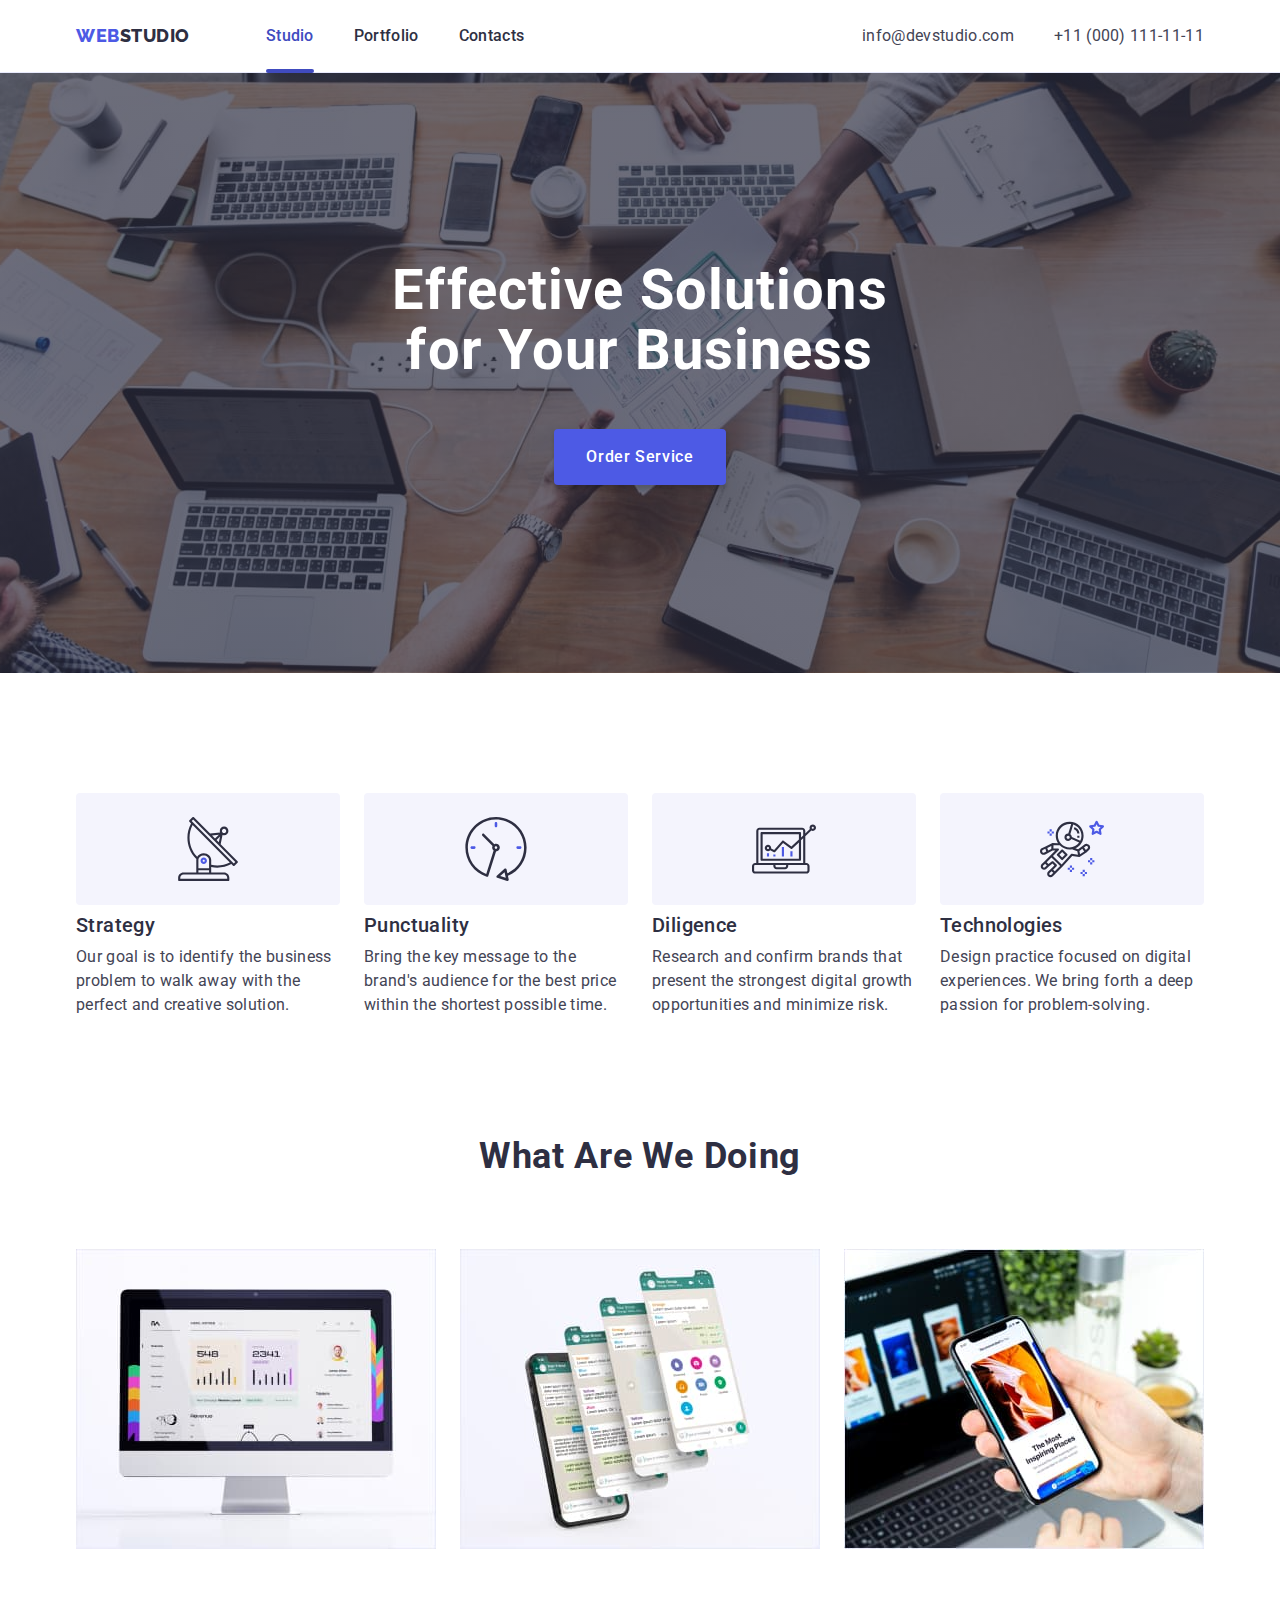
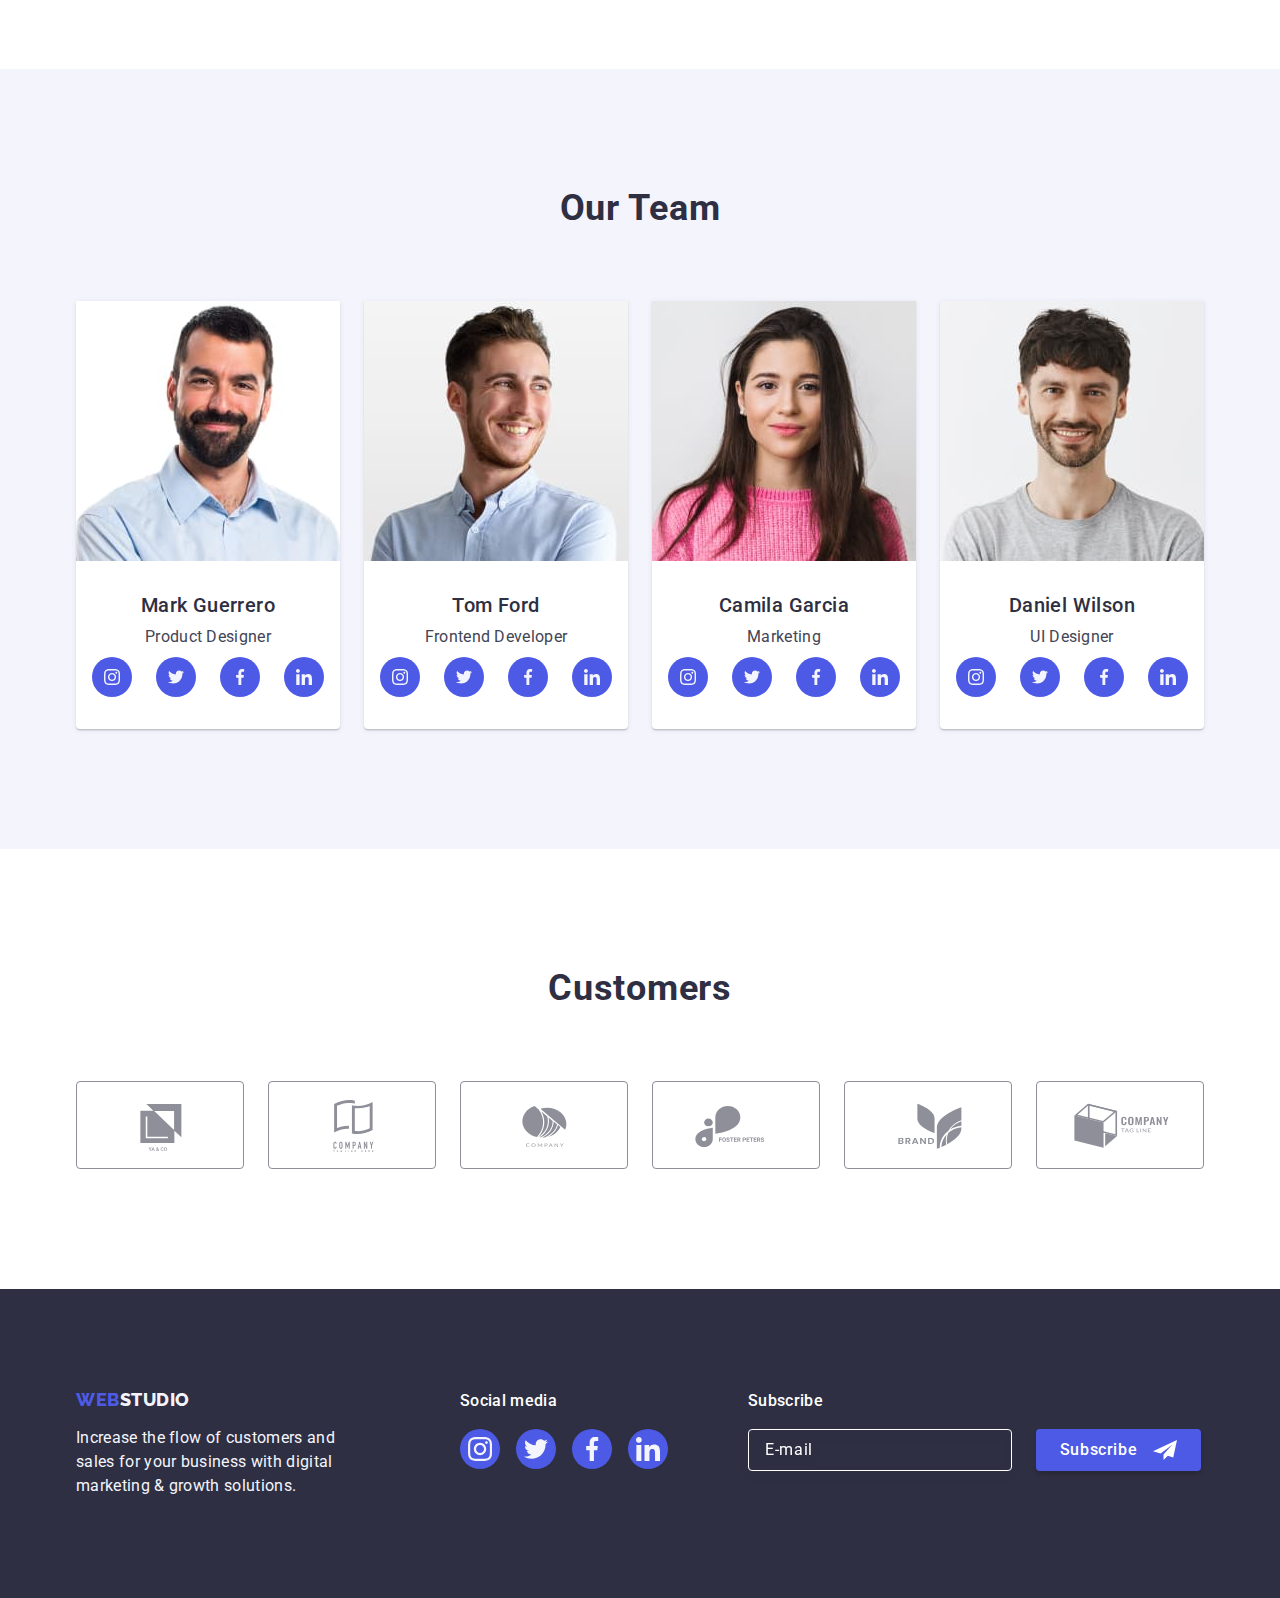
==== index.html @ 3ad91e2f "first commit" ====
<!DOCTYPE html>
<html lang="en">
  <head>
    <meta charset="UTF-8" />
    <meta http-equiv="X-UA-Compatible" content="IE=edge" />
    <meta name="viewport" content="width=device-width, initial-scale=1.0" />
    <title>WebStudio</title>
    <link rel="preconnect" href="https://fonts.googleapis.com" />
    <link rel="preconnect" href="https://fonts.gstatic.com" crossorigin />
    <link
      href="https://fonts.googleapis.com/css2?family=Raleway:wght@800&family=Roboto:wght@400;500;700;900&display=swap"
      rel="stylesheet"
    />
    <link
      rel="stylesheet"
      href="https://cdn.jsdelivr.net/npm/modern-normalize@2.0.0/modern-normalize.min.css"
    />
    <link rel="stylesheet" href="./css/styles.css" />
  </head>

  <body>
    <header class="header-section">
      <div class="header-container container">
        <nav class="header-nav">
          <a href="./index.html" class="logo link"
            >Web<span class="logo-header">Studio</span></a
          >
          <ul class="nav-list list">
            <li>
              <a href="./index.html" class="link active">Studio</a>
            </li>
            <li>
              <a href="./portfolio.html" class="link">Portfolio</a>
            </li>
            <li><a href="" class="link">Contacts</a></li>
          </ul>
        </nav>
        <!-- Company contacts -->
        <address class="contacts">
          <ul class="list">
            <li>
              <a href="mailto:info@devstudio.com" class="cont-link link"
                >info@devstudio.com</a
              >
            </li>
            <li>
              <a href="tel:+110001111111" class="cont-link link"
                >+11 (000) 111-11-11</a
              >
            </li>
          </ul>
        </address>
      </div>
    </header>

    <main>
      <section class="hero section">
        <div class="hero-container container">
          <h1 class="hero-title">Effective Solutions for Your Business</h1>
          <button class="btn" type="button" data-modal-open>
            Order Service
          </button>
        </div>
      </section>

      <!-- Features of the company -->
      <section class="features-section section">
        <div class="container">
          <h2 class="visually-hidden">Our advantages</h2>
          <ul class="features-list list">
            <li class="features-item">
              <div class="icon-container">
                <svg width="64" height="64">
                  <use href="./images/icons.svg#feature1"></use>
                </svg>
              </div>
              <h3 class="list-title">Strategy</h3>
              <p class="list-text">
                Our goal is to identify the business problem to walk away with
                the perfect and creative solution.
              </p>
            </li>
            <li class="features-item">
              <div class="icon-container">
                <svg width="64" height="64">
                  <use href="./images/icons.svg#feature2"></use>
                </svg>
              </div>
              <h3 class="list-title">Punctuality</h3>
              <p class="list-text">
                Bring the key message to the brand's audience for the best price
                within the shortest possible time.
              </p>
            </li>
            <li class="features-item">
              <div class="icon-container">
                <svg width="64" height="64">
                  <use href="./images/icons.svg#feature3"></use>
                </svg>
              </div>
              <h3 class="list-title">Diligence</h3>
              <p class="list-text">
                Research and confirm brands that present the strongest digital
                growth opportunities and minimize risk.
              </p>
            </li>
            <li class="features-item">
              <div class="icon-container">
                <svg width="64" height="64">
                  <use href="./images/icons.svg#feature4"></use>
                </svg>
              </div>
              <h3 class="list-title">Technologies</h3>
              <p class="list-text">
                Design practice focused on digital experiences. We bring forth a
                deep passion for problem-solving.
              </p>
            </li>
          </ul>
        </div>
      </section>
      <!-- Сompany work -->
      <section class="working section">
        <div class="container">
          <h2 class="section-title">What are we doing</h2>
          <ul class="working-list list">
            <li class="working-item">
              <img src="./images/box1.jpg" alt="Site development" width="360" />
            </li>
            <li class="working-item">
              <img src="./images/box2.jpg" alt="Adaptive" width="360" />
            </li>
            <li class="working-item">
              <img src="./images/box3.jpg" alt="Testing" width="360" />
            </li>
          </ul>
        </div>
      </section>
      <!-- Team company -->
      <section class="team section">
        <div class="container">
          <h2 class="section-title">Our Team</h2>
          <ul class="team-list list">
            <li class="card">
              <img src="./images/member1.jpg" alt="Mark Guerrero" width="264" />
              <div class="team-card-content">
                <h3 class="list-title">Mark Guerrero</h3>
                <p class="list-text">Product Designer</p>
                <ul class="team-icons">
                  <li class="team-icon">
                    <a href="" class="traling-link">
                      <svg class="traling" width="16" height="16">
                        <use href="./images/icons.svg#traling1"></use>
                      </svg>
                    </a>
                  </li>
                  <li class="team-icon">
                    <a href="" class="traling-link">
                      <svg class="traling" width="16" height="16">
                        <use href="./images/icons.svg#traling2"></use>
                      </svg>
                    </a>
                  </li>
                  <li class="team-icon">
                    <a href="" class="traling-link">
                      <svg class="traling" width="16" height="16">
                        <use href="./images/icons.svg#traling3"></use>
                      </svg>
                    </a>
                  </li>
                  <li class="team-icon">
                    <a href="" class="traling-link">
                      <svg class="traling" width="16" height="16">
                        <use href="./images/icons.svg#traling4"></use>
                      </svg>
                    </a>
                  </li>
                </ul>
              </div>
            </li>
            <li class="card">
              <img src="./images/member2.jpg" alt="Tom Ford" width="264" />
              <div class="team-card-content">
                <h3 class="list-title">Tom Ford</h3>
                <p class="list-text">Frontend Developer</p>
                <ul class="team-icons">
                  <li class="team-icon">
                    <a href="" class="traling-link">
                      <svg class="traling" width="16" height="16">
                        <use href="./images/icons.svg#traling1"></use>
                      </svg>
                    </a>
                  </li>
                  <li class="team-icon">
                    <a href="" class="traling-link">
                      <svg class="traling" width="16" height="16">
                        <use href="./images/icons.svg#traling2"></use>
                      </svg>
                    </a>
                  </li>
                  <li class="team-icon">
                    <a href="" class="traling-link">
                      <svg class="traling" width="16" height="16">
                        <use href="./images/icons.svg#traling3"></use>
                      </svg>
                    </a>
                  </li>
                  <li class="team-icon">
                    <a href="" class="traling-link">
                      <svg class="traling" width="16" height="16">
                        <use href="./images/icons.svg#traling4"></use>
                      </svg>
                    </a>
                  </li>
                </ul>
              </div>
            </li>
            <li class="card">
              <img src="./images/member3.jpg" alt="Camila Garcia" width="264" />
              <div class="team-card-content">
                <h3 class="list-title">Camila Garcia</h3>
                <p class="list-text">Marketing</p>
                <ul class="team-icons">
                  <li class="team-icon">
                    <a href="" class="traling-link">
                      <svg class="traling" width="16" height="16">
                        <use href="./images/icons.svg#traling1"></use>
                      </svg>
                    </a>
                  </li>
                  <li class="team-icon">
                    <a href="" class="traling-link">
                      <svg class="traling" width="16" height="16">
                        <use href="./images/icons.svg#traling2"></use>
                      </svg>
                    </a>
                  </li>
                  <li class="team-icon">
                    <a href="" class="traling-link">
                      <svg class="traling" width="16" height="16">
                        <use href="./images/icons.svg#traling3"></use>
                      </svg>
                    </a>
                  </li>
                  <li class="team-icon">
                    <a href="" class="traling-link">
                      <svg class="traling" width="16" height="16">
                        <use href="./images/icons.svg#traling4"></use>
                      </svg>
                    </a>
                  </li>
                </ul>
              </div>
            </li>
            <li class="card">
              <img src="./images/member4.jpg" alt="Daniel Wilson" width="264" />
              <div class="team-card-content">
                <h3 class="list-title">Daniel Wilson</h3>
                <p class="list-text">UI Designer</p>
                <ul class="team-icons">
                  <li class="team-icon">
                    <a href="" class="traling-link">
                      <svg class="traling" width="16" height="16">
                        <use href="./images/icons.svg#traling1"></use>
                      </svg>
                    </a>
                  </li>
                  <li class="team-icon">
                    <a href="" class="traling-link">
                      <svg class="traling" width="16" height="16">
                        <use href="./images/icons.svg#traling2"></use>
                      </svg>
                    </a>
                  </li>
                  <li class="team-icon">
                    <a href="" class="traling-link">
                      <svg class="traling" width="16" height="16">
                        <use href="./images/icons.svg#traling3"></use>
                      </svg>
                    </a>
                  </li>
                  <li class="team-icon">
                    <a href="" class="traling-link">
                      <svg class="traling" width="16" height="16">
                        <use href="./images/icons.svg#traling4"></use>
                      </svg>
                    </a>
                  </li>
                </ul>
              </div>
            </li>
          </ul>
        </div>
      </section>

      <section class="section">
        <div class="container">
          <h2 class="section-title">Customers</h2>
          <ul class="customers-list">
            <li class="customers-item">
              <a href="" class="customers-link">
                <svg class="customers-icon" width="104" height="56">
                  <use href="./images/icons.svg#customers1"></use>
                </svg>
              </a>
            </li>
            <li class="customers-item">
              <a href="" class="customers-link">
                <svg class="customers-icon" width="104" height="56">
                  <use href="./images/icons.svg#customers2"></use>
                </svg>
              </a>
            </li>
            <li class="customers-item">
              <a href="" class="customers-link">
                <svg class="customers-icon" width="104" height="56">
                  <use href="./images/icons.svg#customers3"></use>
                </svg>
              </a>
            </li>
            <li class="customers-item">
              <a href="" class="customers-link">
                <svg class="customers-icon" width="104" height="56">
                  <use href="./images/icons.svg#customers4"></use>
                </svg>
              </a>
            </li>
            <li class="customers-item">
              <a href="" class="customers-link">
                <svg class="customers-icon" width="104" height="56">
                  <use href="./images/icons.svg#customers5"></use>
                </svg>
              </a>
            </li>
            <li class="customers-item">
              <a href="" class="customers-link">
                <svg class="customers-icon" width="104" height="56">
                  <use href="./images/icons.svg#customers6"></use>
                </svg>
              </a>
            </li>
          </ul>
        </div>
      </section>
    </main>

    <footer class="footer-section">
      <div class="container">
        <div class="footer-box">
          <a href="./index.html" class="logo link"
            >Web<span class="logo-footer">Studio</span></a
          >
          <p class="text-footer">
            Increase the flow of customers and sales for your business with
            digital marketing & growth solutions.
          </p>
        </div>
        <div class="social-container">
          <p class="footer-caption">Social media</p>
          <ul class="social-icons">
            <li class="social-item">
              <a href="" class="social-link">
                <svg class="social-icon" width="24" height="24">
                  <use href="./images/icons.svg#social1"></use>
                </svg>
              </a>
            </li>
            <li class="social-item">
              <a href="" class="social-link">
                <svg class="social-icon" width="24" height="24">
                  <use href="./images/icons.svg#social2"></use>
                </svg>
              </a>
            </li>
            <li class="social-item">
              <a href="" class="social-link">
                <svg class="social-icon" width="24" height="24">
                  <use href="./images/icons.svg#social3"></use>
                </svg>
              </a>
            </li>
            <li class="social-item">
              <a href="" class="social-link">
                <svg class="social-icon" width="24" height="24">
                  <use href="./images/icons.svg#social4"></use>
                </svg>
              </a>
            </li>
          </ul>
        </div>

        <div class="subscribe-container">
          <p class="footer-caption">Subscribe</p>
          <form class="subscribe-form">
            <label class="subscribe-label"
              ><input
                class="subscribe-input"
                type="email"
                name="user_email"
                placeholder="E-mail"
            /></label>
            <button type="submit" class="btn-send btn">
              Subscribe
              <svg class="send-icon" width="24" height="24">
                <use href="./images/icons.svg#icon-send"></use>
              </svg>
            </button>
          </form>
        </div>
      </div>
    </footer>

    <div class="backdrop is-hidden" data-modal>
      <div class="modal">
        <button class="close-btn" type="button" data-modal-close>
          <svg class="close-icon" width="8" height="8">
            <use href="./images/icons.svg#icon-close"></use>
          </svg>
        </button>
        <p class="modal-title">Leave your contacts and we will call you back</p>
        <form class="form">
          <fieldset>
            <label class="form-label"
              >Name
              <svg class="form-icon" width="12" height="12">
                <use href="./images/icons.svg#person"></use>
              </svg>
              <input type="text" name="user_name"
            /></label>

            <label class="form-label"
              >Phone
              <svg class="form-icon" width="13" height="13">
                <use href="./images/icons.svg#phone"></use></svg
              ><input type="tel" name="user_phone"
            /></label>

            <label class="form-label"
              >Email
              <svg class="form-icon" width="15" height="12">
                <use href="./images/icons.svg#email"></use></svg
              ><input type="email" name="user_email"
            /></label>

            <label
              >Comment
              <textarea
                name="comment"
                rows="5"
                placeholder="Text input"
              ></textarea>
            </label>
          </fieldset>

          <label class="accept">
            <input class="check-input" type="checkbox" name="accept" />
            I accept the terms and conditions of the
            <span class="check-span">Privacy Policy</span>
          </label>

          <button class="form-btn btn">Send</button>
        </form>
      </div>
    </div>
    <script src="./js/modal.js"></script>
  </body>
</html>
---- css/styles.css ----
:root {
	--dominant: #434455;
	--caption: #2e2f42;
	--white: #ffffff;
	--interactive: #4d5ae5;
	--cloud: #f4f4fd;
	--accent: #404bbf;
	--border: #e7e9fc;
	--icon: #8e8f99;
}

/* global */
body {
	font-family: Roboto, sans-serif;
	background-color: var(--white);
	color: var(--dominant);
}
h1,
h2,
h3 {
	text-align: center;
	margin: 0;
}
ul {
	list-style: none;
	padding: 0;
	margin: 0;
	gap: 24px;
}
img,
svg {
	display: block;
}
p {
	margin: 0;
}
input,
textarea,
button {
	font-weight: inherit;
	letter-spacing: 0.04em;
}
.container {
	width: 1158px;
	margin: 0 auto;
	padding: 0 15px;
}
.section {
	padding: 120px 0;
}

/* header */
.header-section {
	border-bottom: 1px solid var(--border);
	box-shadow: 0px 2px 1px rgba(46, 47, 66, 0.08), 0px 1px 1px rgba(46, 47, 66, 0.16), 0px 1px 6px rgba(46, 47, 66, 0.08);
}
.header-container {
	display: flex;
	justify-content: space-between;
	align-items: center;
}
.header-nav {
	display: flex;
	align-items: center;
}
.nav-list .link {
	display: inline-block;
	padding: 24px 0;
	transition: color 250ms cubic-bezier(0.4, 0, 0.2, 1);
}
.nav-list {
	display: flex;
	gap: 40px;
}
.link {
	text-decoration: none;
	color: var(--caption);
	font-weight: 500;
	line-height: 1.5;
	letter-spacing: 0.02em;
}
.link:hover,
.link:focus {
	color: var(--accent);
}
.logo {
	font-family: Raleway, sans-serif;
	font-weight: 800;
	font-size: 18px;
	line-height: 1.17;
	color: var(--interactive);
	text-transform: uppercase;
	letter-spacing: 0.03em;
	margin-right: 76px;
}
.logo:hover,
.logo:focus {
	color: var(--interactive);
}
.logo-header {
	color: var(--caption);
}
.contacts {
	font-style: normal;
}
.cont-link {
	font-weight: 400;
	color: var(--dominant);
	transition: color 250ms cubic-bezier(0.4, 0, 0.2, 1);
}
.contacts .list {
	display: flex;
	gap: 40px;
}
.active {
	position: relative;
	color: var(--accent);
}
.active::after {
	position: absolute;
	content: "";
	background: var(--accent);
	border-radius: 2px;
	width: 100%;
	height: 4px;
	bottom: -1px;
	left: 0;
}

/* Main */

.list-title {
	color: var(--caption);
	font-weight: 500;
	font-size: 20px;
	line-height: 1.2;
	letter-spacing: 0.02em;
	margin-bottom: 8px;
}
.list-text {
	line-height: 1.5;
	letter-spacing: 0.02em;
}
.section-title {
	color: var(--caption);
	font-weight: 700;
	letter-spacing: 0.02em;
	text-transform: capitalize;
	font-size: 36px;
	line-height: 1.11;
	margin-bottom: 72px;
}

/* section hero */

.hero {
	padding: 188px 0;
	max-width: 1440px;
	background-image: linear-gradient(rgba(46, 47, 66, 0.7), rgba(46, 47, 66, 0.7)), url(../images/hero-bg.jpg);
	background-repeat: no-repeat;
	background-position: center;
	background-size: cover;
	margin: 0 auto;
}
.hero-container {
	display: flex;
	flex-direction: column;
	gap: 48px;
	align-items: center;
}
.hero-title {
	color: var(--white);
	font-weight: 700;
	font-size: 56px;
	line-height: 1.07;
	letter-spacing: 0.02em;
	max-width: 496px;
}

.btn {
	transition: background-color 250ms cubic-bezier(0.4, 0, 0.2, 1);
	background-color: var(--interactive);
	color: var(--white);
	font-family: Roboto, sans-serif;
	font-weight: 500;
	font-size: 16px;
	line-height: 1.5;
	letter-spacing: 0.04em;
	cursor: pointer;
	padding: 16px 32px;
	box-shadow: 0px 4px 4px rgba(0, 0, 0, 0.15);
	border-radius: 4px;
	border: none;
	min-width: 169px;
}
.btn:hover,
.btn:focus {
	background-color: var(--accent);
}

/* features section */
.features-item {
	width: calc((100% - 72px) / 4);
}
.icon-container {
	display: flex;
	align-items: center;
	justify-content: center;
	background-color: var(--cloud);
	border-radius: 4px;
	width: 264px;
	height: 112px;
	margin-bottom: 8px;
}
.visually-hidden {
	position: absolute;
	width: 1px;
	height: 1px;
	margin: -1px;
	border: 0;
	padding: 0;
	white-space: nowrap;
	clip-path: inset(100%);
	clip: rect(0 0 0 0);
	overflow: hidden;
}
.features-list {
	display: flex;
}
.features-item h3 {
	text-align: left;
}
/* working */
.working.section {
	padding-top: 0;
}

.working-list {
	display: flex;
}
.working-item {
	width: calc((100% - 48px) / 3);
}

/* team section */

.team {
	background-color: var(--cloud);
}
.team-list {
	display: flex;
}
.card {
	background-color: var(--white);
	border-radius: 0px 0px 4px 4px;
	width: calc((100% - 72px) / 4);
	box-shadow: 0px 1px 6px rgba(46, 47, 66, 0.08), 0px 1px 1px rgba(46, 47, 66, 0.16), 0px 2px 1px rgba(46, 47, 66, 0.08);
}
.card .list-text {
	text-align: center;
	margin-bottom: 8px;
}
.team-card-content {
	padding: 32px 0;
}
.team-icons {
	display: flex;
	justify-content: center;
}
.team-icon {
	width: 40px;
	height: 40px;
}
.traling-link {
	width: 100%;
	height: 100%;
	background-color: var(--interactive);
	border-radius: 50%;
	display: flex;
	justify-content: center;
	align-items: center;
	transition: background-color 250ms cubic-bezier(0.4, 0, 0.2, 1);
}
.traling-link:hover,
.traling-link:focus {
	background-color: var(--accent);
}
.traling {
	fill: var(--cloud);
}

/* Customers */
.customers-list {
	display: flex;
}
.customers-item {
	width: calc((100% - 120px) / 6);
	height: 88px;
}
.customers-link {
	width: 100%;
	height: 100%;
	border: 1px solid var(--icon);
	border-radius: 4px;
	display: flex;
	align-items: center;
	justify-content: center;
	color: var(--icon);
	transition: color 250ms cubic-bezier(0.4, 0, 0.2, 1), border-color 250ms cubic-bezier(0.4, 0, 0.2, 1);
}
.customers-link:hover,
.customers-link:focus {
	border: 1px solid var(--accent);
	color: var(--accent);
}
.customers-icon {
	fill: currentColor;
}

/* footer */

.footer-section {
	background-color: var(--caption);
	padding: 100px 0;
}
.logo-footer {
	color: var(--cloud);
}
.text-footer {
	color: var(--cloud);
	line-height: 1.5;
	letter-spacing: 0.02em;
	max-width: 264px;
}
.footer-section .logo {
	display: inline-block;
	margin: 0 0 16px 0;
}
.footer-section .container {
	display: flex;
	align-items: baseline;
}
.footer-box {
	margin-right: 120px;
}
.footer-caption {
	font-weight: 500;
	line-height: 1.5;
	letter-spacing: 0.02em;
	color: var(--white);
	margin: 0 0 16px 0;
}
.social-icons {
	display: flex;
	gap: 16px;
}
.social-item {
	width: 40px;
	height: 40px;
}
.social-link {
	display: flex;
	align-items: center;
	justify-content: center;
	width: 100%;
	height: 100%;
	background-color: var(--interactive);
	border-radius: 50%;
	transition: background-color 250ms cubic-bezier(0.4, 0, 0.2, 1);
}
.social-link:hover,
.social-link:focus {
	background-color: #31d0aa;
}
.social-icon {
	fill: var(--cloud);
}
.social-container {
	margin-right: 80px;
}
.subscribe-form {
	display: flex;
	gap: 24px;
}
.subscribe-input {
	background-color: transparent;
	color: var(--white);
	width: 264px;
	border: 1px solid var(--white);
	border-radius: 4px;
	padding-left: 16px;
	filter: drop-shadow(0px 4px 4px rgba(0, 0, 0, 0.15));
}

.subscribe-input::placeholder {
	color: var(--white);
}
.btn-send {
	display: flex;
	justify-content: center;
	align-items: center;
	gap: 16px;
	min-width: 165px;
	padding: 0;
}
/* portfolio */

/* filters btns */

.filters {
	display: flex;
	justify-content: center;
}
.projects-section {
	padding: 96px 0 120px 0;
}
.filters-btn {
	font-family: Roboto, sans-serif;
	font-weight: 500;
	font-size: 16px;
	line-height: 1.5;
	letter-spacing: 0.04em;
	text-align: center;
	padding: 12px 24px;
	background-color: var(--cloud);
	color: var(--interactive);
	border: 1px solid var(--border);
	border-radius: 4px;
	cursor: pointer;
	transition: color 250ms cubic-bezier(0.4, 0, 0.2, 1), background-color 250ms cubic-bezier(0.4, 0, 0.2, 1),
		border-color 250ms cubic-bezier(0.4, 0, 0.2, 1), box-shadow 250ms cubic-bezier(0.4, 0, 0.2, 1);
}
.filters-btn:hover,
.filters-btn:focus {
	background-color: var(--accent);
	color: var(--white);
	border: 1px solid transparent;
	box-shadow: 0px 3px 1px rgba(0, 0, 0, 0.1), 0px 2px 1px rgba(0, 0, 0, 0.08), 0px 2px 2px rgba(0, 0, 0, 0.12);
}
.filters {
	margin-bottom: 72px;
}

/* project-cards */
.projects-list {
	display: flex;
	flex-wrap: wrap;
	column-gap: 24px;
	row-gap: 48px;
}
.card-project {
	width: calc((100% - 48px) / 3);
}
.card-content {
	padding: 32px 16px;
	border: 1px solid var(--border);
	border-top: none;
}
.projects-link {
	display: block;
	transition: box-shadow 250ms cubic-bezier(0.4, 0, 0.2, 1);
}
.projects-link:hover,
.projects-link:focus {
	box-shadow: 0px 1px 6px rgba(46, 47, 66, 0.08), 0px 1px 1px rgba(46, 47, 66, 0.16), 0px 2px 1px rgba(46, 47, 66, 0.08);
}
.projects-link:hover .text-overlay,
.projects-link:focus .text-overlay {
	transform: translateY(0%);
}
.overlay {
	position: relative;
	overflow: hidden;
}
.text-overlay {
	position: absolute;
	top: 0;
	background-color: var(--interactive);
	color: var(--cloud);
	padding: 40px 32px;
	font-size: 16px;
	line-height: 1.5;
	letter-spacing: 0.02em;
	width: 100%;
	height: 100%;

	transform: translateY(100%);
	transition: transform 250ms cubic-bezier(0.4, 0, 0.2, 1);
}
.card-project:hover .text-overlay {
	transform: translateY(0);
}
.link-text {
	color: var(--dominant);
	font-weight: 400;
}
.card-project h2 {
	text-align: left;
}

/* Backdrop */
.backdrop {
	position: fixed;
	top: 0;
	left: 0;
	background: rgba(46, 47, 66, 0.4);
	width: 100%;
	height: 100%;
	opacity: 1;
	visibility: visible;
	transition: opacity 250ms cubic-bezier(0.4, 0, 0.2, 1), visibility 250ms cubic-bezier(0.4, 0, 0.2, 1);
}
.modal {
	position: absolute;
	top: 50%;
	left: 50%;
	transform: translate(-50%, -50%) scale(1);
	background-color: #fcfcfc;
	box-shadow: 0px 1px 1px rgba(0, 0, 0, 0.14), 0px 1px 3px rgba(0, 0, 0, 0.12), 0px 2px 1px rgba(0, 0, 0, 0.2);
	border-radius: 4px;
	width: 408px;
	min-height: 584px;
	transition: transform 250ms cubic-bezier(0.4, 0, 0.2, 1);
}
.close-btn {
	position: absolute;
	display: flex;
	align-items: center;
	justify-content: center;
	background-color: var(--border);
	padding: 0;
	top: 24px;
	right: 24px;
	border-radius: 50%;
	border: 1px solid rgba(0, 0, 0, 0.1);
	width: 24px;
	height: 24px;
	cursor: pointer;
	transition: background-color 250ms cubic-bezier(0.4, 0, 0.2, 1), border 250ms cubic-bezier(0.4, 0, 0.2, 1);
}
.close-btn:hover,
.close-btn:focus {
	background-color: var(--accent);
	border: none;
	fill: var(--white);
}
.close-icon {
	transition: fill 250ms cubic-bezier(0.4, 0, 0.2, 1);
}
.is-hidden {
	opacity: 0;
	visibility: hidden;
	pointer-events: none;
}
/* Form */
.modal-title {
	padding: 72px 24px 0;
}
.form {
	margin: 16px 24px;
}
fieldset {
	display: flex;
	flex-direction: column;
	gap: 8px;
	border: none;
	padding: 0;
	margin: 0;
}

.form label {
	display: flex;
	flex-direction: column;
}
input {
	padding: 11px 38px;
}
textarea {
	margin-top: 4px;
}

.form-label {
	position: relative;
}
.form-icon {
	position: absolute;
	margin: 3px;
	top: 32px;
	left: 19px;
}
.form .accept {
	flex-direction: row;
	align-items: center;
	gap: 8px;
	margin: 16px 0 24px;
}
.check-text {
	width: 338px;
	color: var(--icon);
	font-size: 12px;
	line-height: 1.33;
}
.check-span {
	color: var(--interactive);
	text-decoration: underline;
	line-height: 1.16;
}
.form-btn {
	width: 169px;
	height: 54px;
	margin: 0 auto;
	display: block;
}
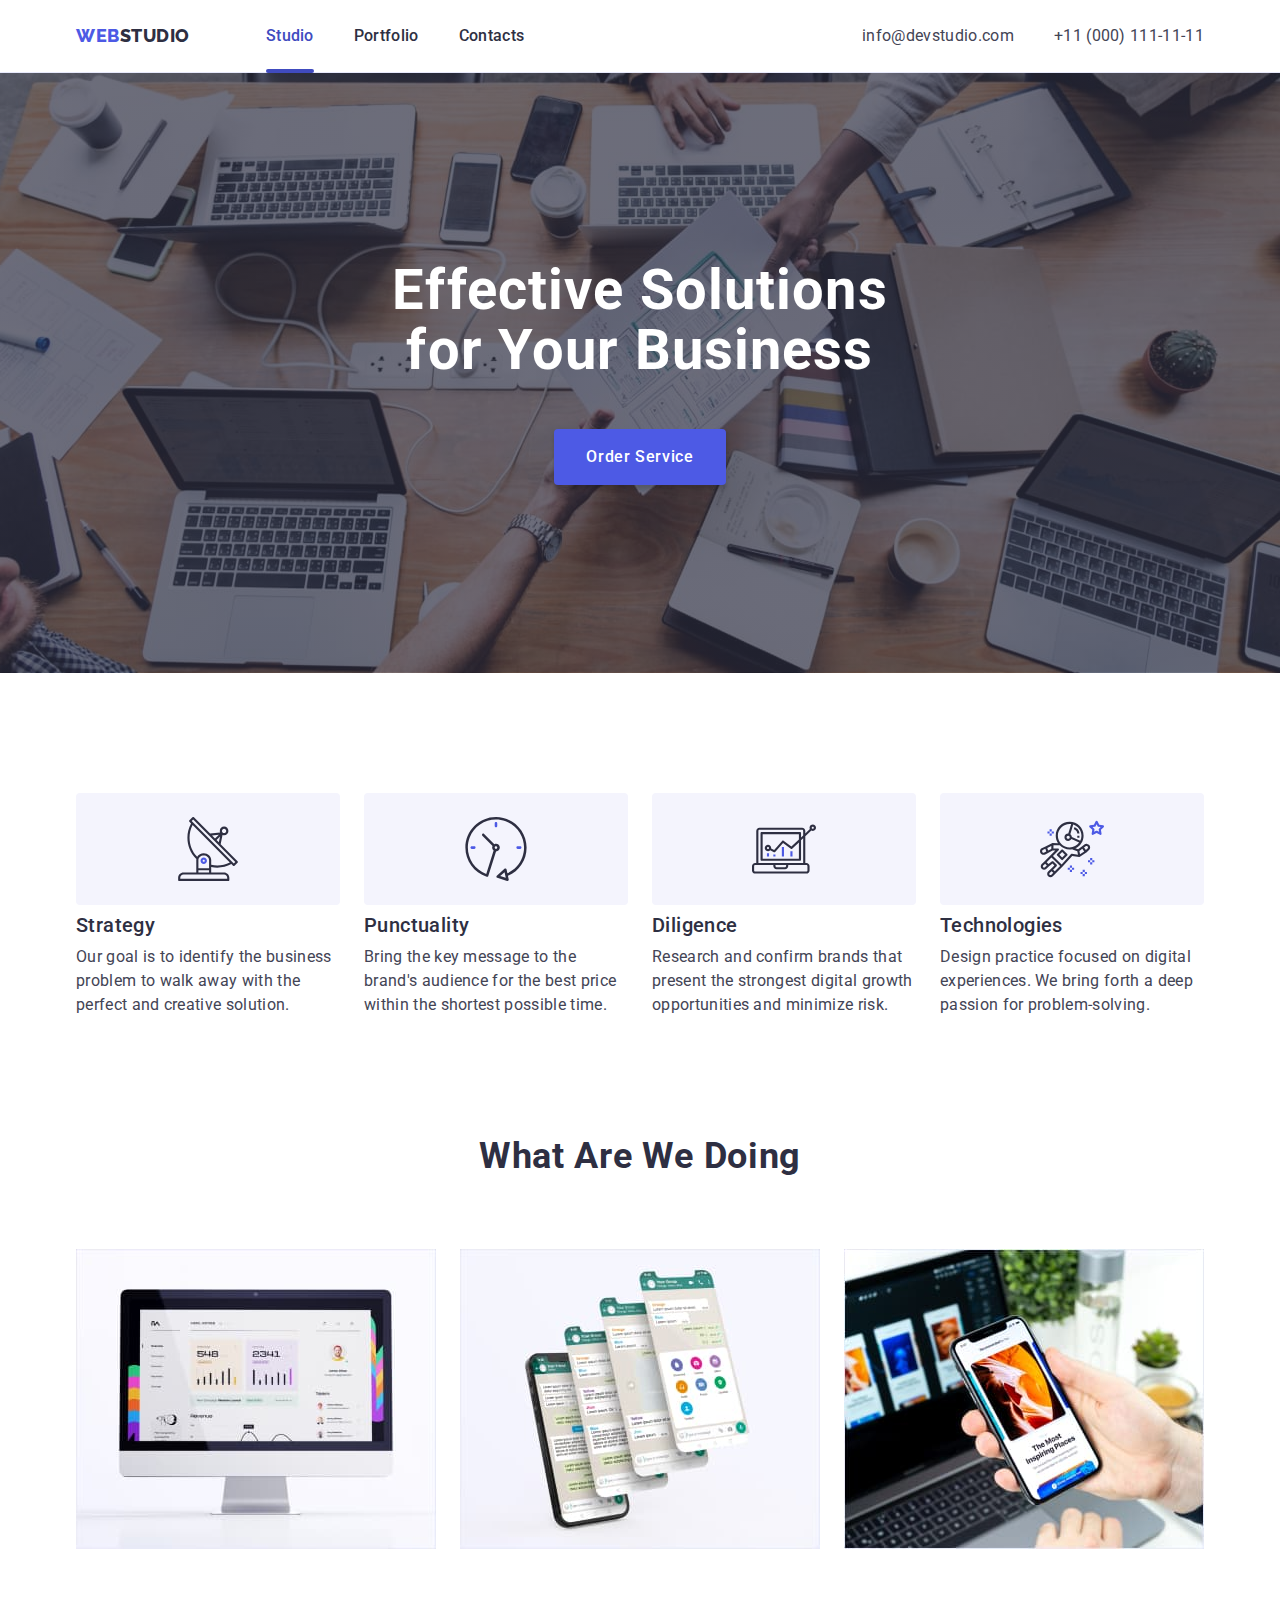
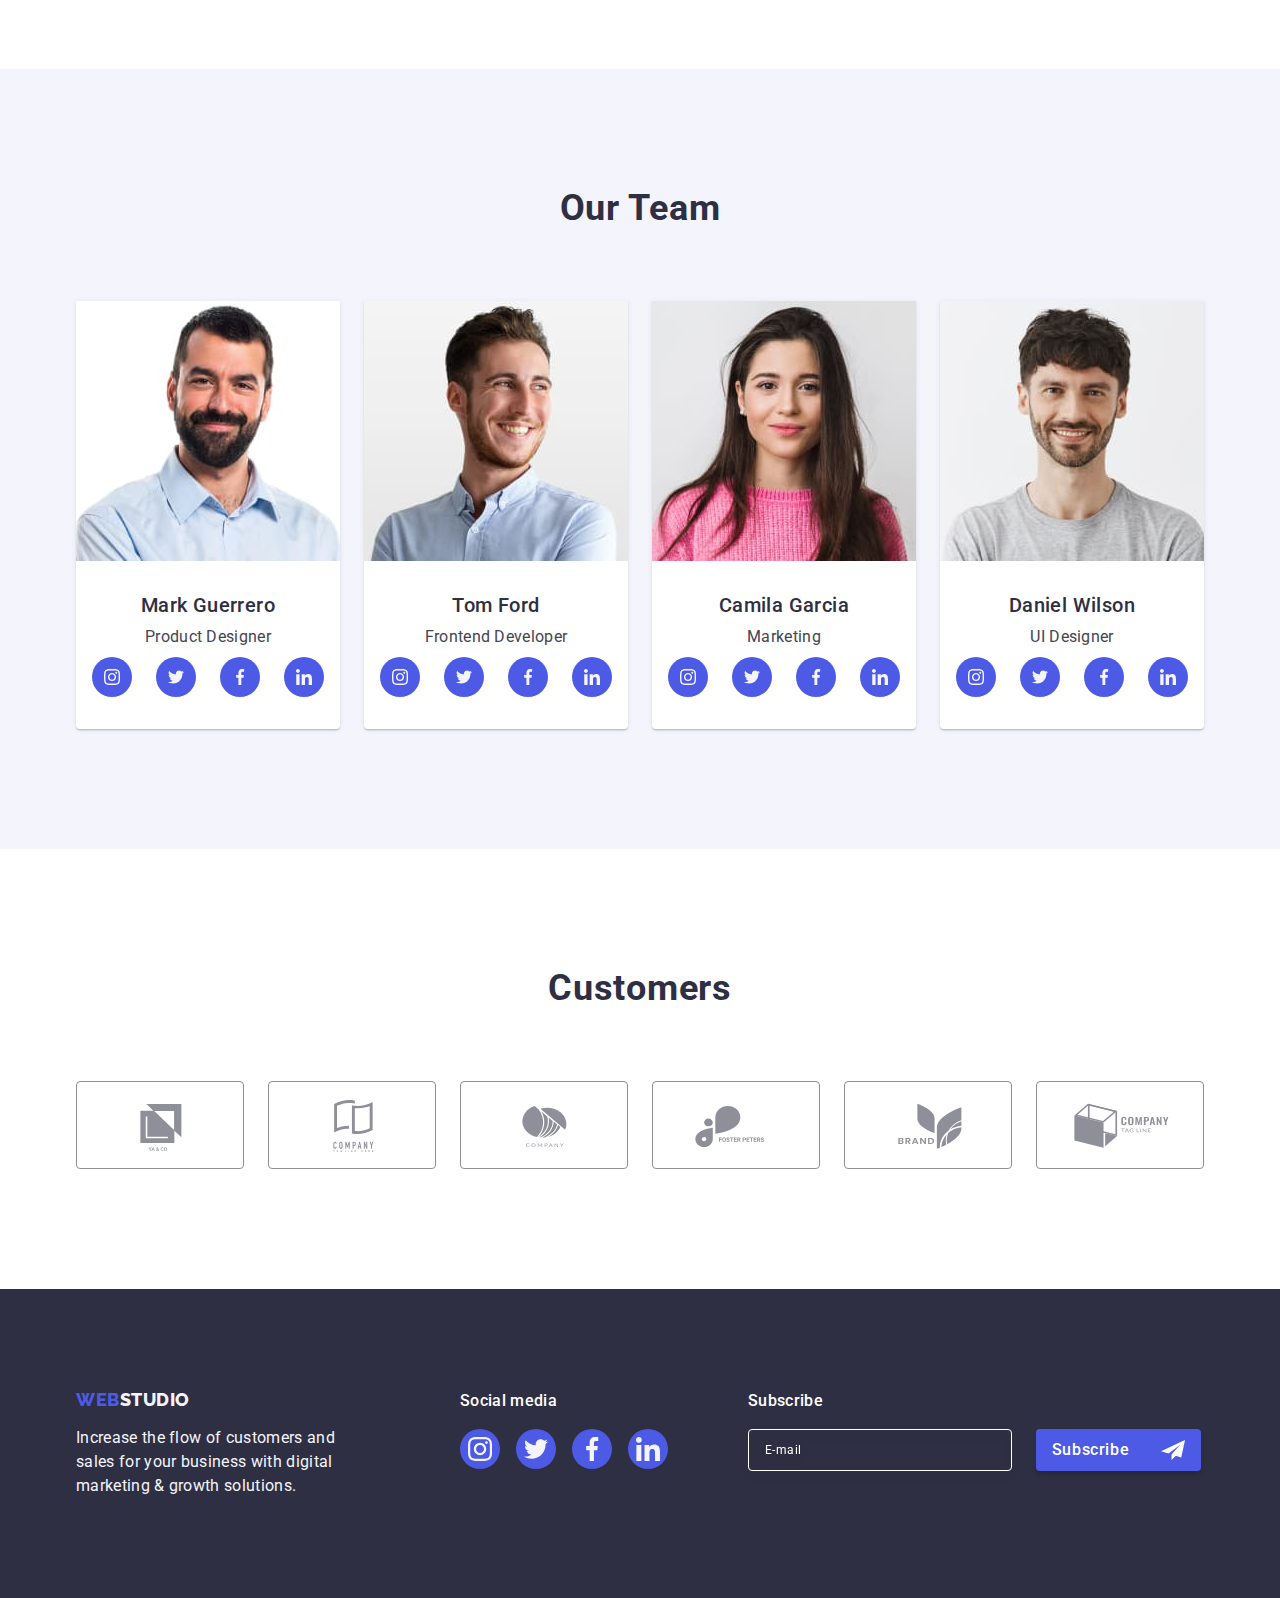
==== commit f05a2b52: "footer correct" ====
--- a/index.html
+++ b/index.html
@@ -396,7 +396,7 @@
               ><input
                 class="subscribe-input"
                 type="email"
-                name="user_email"
+                name="user-email"
                 placeholder="E-mail"
             /></label>
             <button type="submit" class="btn-send btn">
--- a/css/styles.css
+++ b/css/styles.css
@@ -39,6 +39,8 @@
 button {
 	font-weight: inherit;
 	letter-spacing: 0.04em;
+	font-size: 12px;
+	line-height: 1.5;
 }
 .container {
 	width: 1158px;
@@ -403,6 +405,9 @@
 	min-width: 165px;
 	padding: 0;
 }
+.send-icon {
+	margin-left: 16px;
+}
 /* portfolio */
 
 /* filters btns */
@@ -521,6 +526,7 @@
 	width: 408px;
 	min-height: 584px;
 	transition: transform 250ms cubic-bezier(0.4, 0, 0.2, 1);
+	padding: 72px 24px 24px 24px;
 }
 .close-btn {
 	position: absolute;
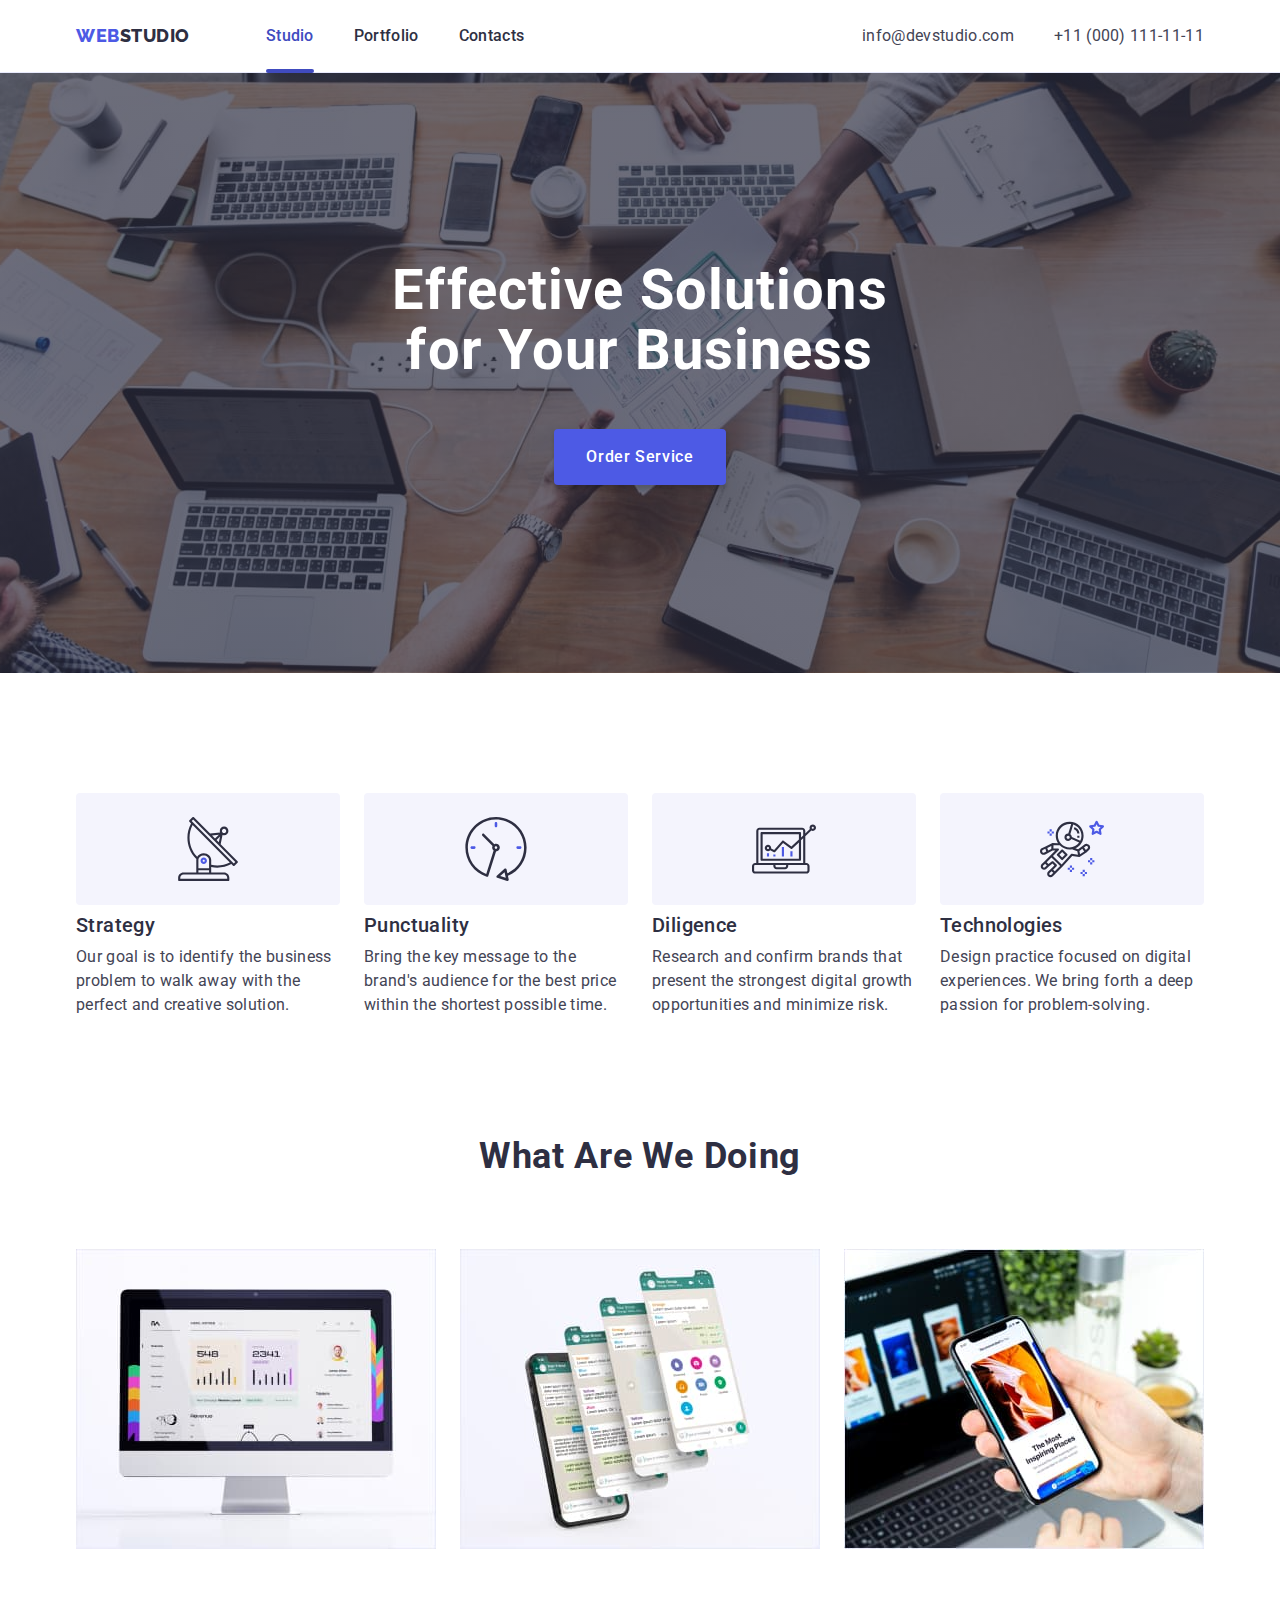
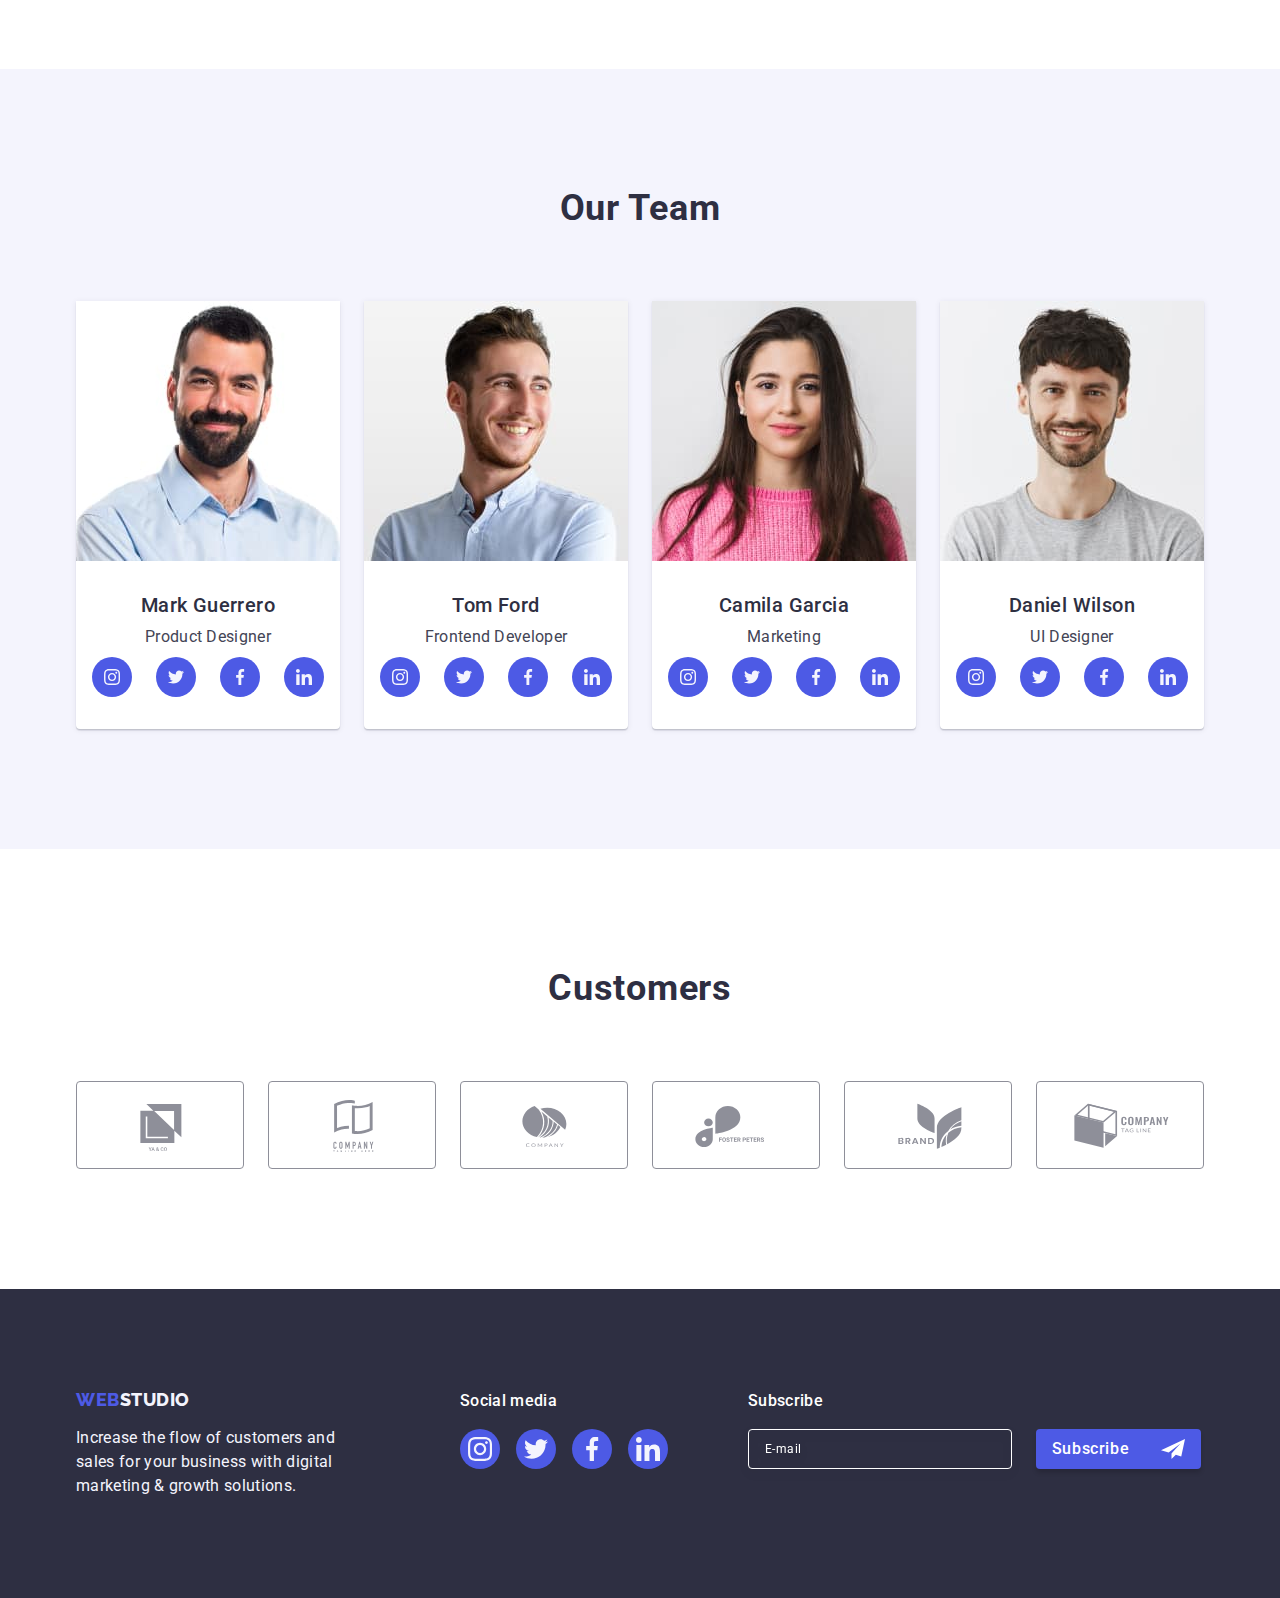
==== commit 3158b5fd: "провірка" ====
--- a/index.html
+++ b/index.html
@@ -418,47 +418,72 @@
           </svg>
         </button>
         <p class="modal-title">Leave your contacts and we will call you back</p>
+
         <form class="form">
-          <fieldset>
-            <label class="form-label"
-              >Name
-              <svg class="form-icon" width="12" height="12">
+          <div class="form-container">
+            <label class="form-label" for="user-name">Name </label>
+            <div class="container-input">
+              <input
+                class="form-input"
+                type="text"
+                name="user_name"
+                id="user-name"
+              />
+              <svg class="form-icon" width="18" height="24">
                 <use href="./images/icons.svg#person"></use>
               </svg>
-              <input type="text" name="user_name"
-            /></label>
-
-            <label class="form-label"
-              >Phone
-              <svg class="form-icon" width="13" height="13">
-                <use href="./images/icons.svg#phone"></use></svg
-              ><input type="tel" name="user_phone"
-            /></label>
-
-            <label class="form-label"
-              >Email
-              <svg class="form-icon" width="15" height="12">
-                <use href="./images/icons.svg#email"></use></svg
-              ><input type="email" name="user_email"
-            /></label>
-
-            <label
-              >Comment
+            </div>
+
+            <label class="form-label" for="user-phone">Phone </label>
+
+            <div class="container-input">
+              <input
+                class="form-input"
+                id="user-phone"
+                type="tel"
+                name="user_phone"
+              />
+              <svg class="form-icon" width="18" height="24">
+                <use href="./images/icons.svg#phone"></use>
+              </svg>
+            </div>
+
+            <label class="form-label" for="user-email">Email </label>
+            <div class="container-input">
+              <input
+                class="form-input"
+                id="user-email"
+                type="email"
+                name="user_email"
+              /><svg class="form-icon" width="18" height="24">
+                <use href="./images/icons.svg#email"></use>
+              </svg>
+            </div>
+
+            <div class="container-textarea">
+              <label class="form-label" for="user-comment">Comment </label>
               <textarea
+                id="user-comment"
+                class="form-input textarea"
                 name="comment"
-                rows="5"
                 placeholder="Text input"
               ></textarea>
-            </label>
-          </fieldset>
-
-          <label class="accept">
-            <input class="check-input" type="checkbox" name="accept" />
-            I accept the terms and conditions of the
-            <span class="check-span">Privacy Policy</span>
-          </label>
-
-          <button class="form-btn btn">Send</button>
+            </div>
+
+            <div class="container-checkbox">
+              <input class="check-input visually-hidden" id="user-privacy"
+              type="checkbox" name="user-privacy"" value="true" />
+              <label for="user-privacy" class="form-label"
+                ><span class="checkbox-span">
+                  <svg class="check-icon" width="10" height="8">
+                    <use href="./images/icons.svg#checkbox"></use></svg></span
+                >I accept the terms and conditions of the
+                <a class="privacy-link" href="">Privacy Policy</a>
+              </label>
+            </div>
+
+            <button class="form-btn btn">Send</button>
+          </div>
         </form>
       </div>
     </div>
--- a/css/styles.css
+++ b/css/styles.css
@@ -7,6 +7,7 @@
 	--accent: #404bbf;
 	--border: #e7e9fc;
 	--icon: #8e8f99;
+	--modal: rgba(46, 47, 66, 0.4);
 }
 
 /* global */
@@ -36,7 +37,10 @@
 }
 input,
 textarea,
-button {
+button,
+label {
+	padding: 0;
+	margin: 0;
 	font-weight: inherit;
 	letter-spacing: 0.04em;
 	font-size: 12px;
@@ -388,6 +392,7 @@
 	background-color: transparent;
 	color: var(--white);
 	width: 264px;
+	height: 40px;
 	border: 1px solid var(--white);
 	border-radius: 4px;
 	padding-left: 16px;
@@ -508,7 +513,7 @@
 	position: fixed;
 	top: 0;
 	left: 0;
-	background: rgba(46, 47, 66, 0.4);
+	background: var(--modal);
 	width: 100%;
 	height: 100%;
 	opacity: 1;
@@ -560,56 +565,93 @@
 }
 /* Form */
 .modal-title {
-	padding: 72px 24px 0;
+	font-weight: 500;
+	line-height: 1.5;
+	text-align: center;
+	letter-spacing: 0.02em;
+	margin-bottom: 16px;
+	color: var(--caption);
 }
 .form {
 	margin: 16px 24px;
 }
-fieldset {
+
+.form-container {
 	display: flex;
 	flex-direction: column;
+	margin-bottom: 8px;
 	gap: 8px;
 	border: none;
-	padding: 0;
-	margin: 0;
-}
-
-.form label {
-	display: flex;
-	flex-direction: column;
-}
-input {
-	padding: 11px 38px;
-}
-textarea {
-	margin-top: 4px;
-}
-
+}
 .form-label {
+	display: block;
+	line-height: 1.17;
+	color: var(--icon);
+}
+.container-input {
 	position: relative;
+}
+.form-input {
+	width: 100%;
+	height: 40px;
+	border: 1px solid var(--modal);
+	border-radius: 4px;
+	background-color: transparent;
+	padding-left: 38px;
+	outline: transparent;
+	transition: border-color 250ms cubic-bezier(0.4, 0, 0.2, 1);
+}
+.form-input:focus {
+	border-color: var(--interactive);
 }
 .form-icon {
 	position: absolute;
 	margin: 3px;
-	top: 32px;
-	left: 19px;
-}
-.form .accept {
-	flex-direction: row;
-	align-items: center;
-	gap: 8px;
-	margin: 16px 0 24px;
-}
-.check-text {
-	width: 338px;
-	color: var(--icon);
-	font-size: 12px;
-	line-height: 1.33;
-}
-.check-span {
+	top: 50%;
+	left: 16px;
+	transform: translateY(-50%);
+	transition: fill 250ms cubic-bezier(0.4, 0, 0.2, 1);
+}
+.form-icon:focus {
+	fill: var(--interactive);
+}
+.container-textarea {
+	margin-bottom: 16px;
+}
+.textarea {
+	height: 120px;
+	line-height: 1.17;
+	color: var(--modal);
+	padding: 8px 16px;
+	resize: none;
+}
+.textarea::placeholder {
+	color: var(--modal);
+}
+
+.container-checkbox {
+	margin-bottom: 24px;
+}
+.checkbox-span {
+	display: inline-flex;
+	align-items: center;
+	justify-content: center;
+	fill: transparent;
+	width: 16px;
+	height: 16px;
+	border: 1px solid var(--modal);
+	border-radius: 2px;
+	transition: background-color 250ms cubic-bezier(0.4, 0, 0.2, 1), border 250ms cubic-bezier(0.4, 0, 0.2, 1),
+		fill 250ms cubic-bezier(0.4, 0, 0.2, 1);
+}
+
+.check-input:checked ~ .checkbox-span {
+	background-color: var(--accent);
+	fill: var(--cloud);
+	border: none;
+}
+.privacy-link {
 	color: var(--interactive);
-	text-decoration: underline;
-	line-height: 1.16;
 }
 .form-btn {
 	width: 169px;
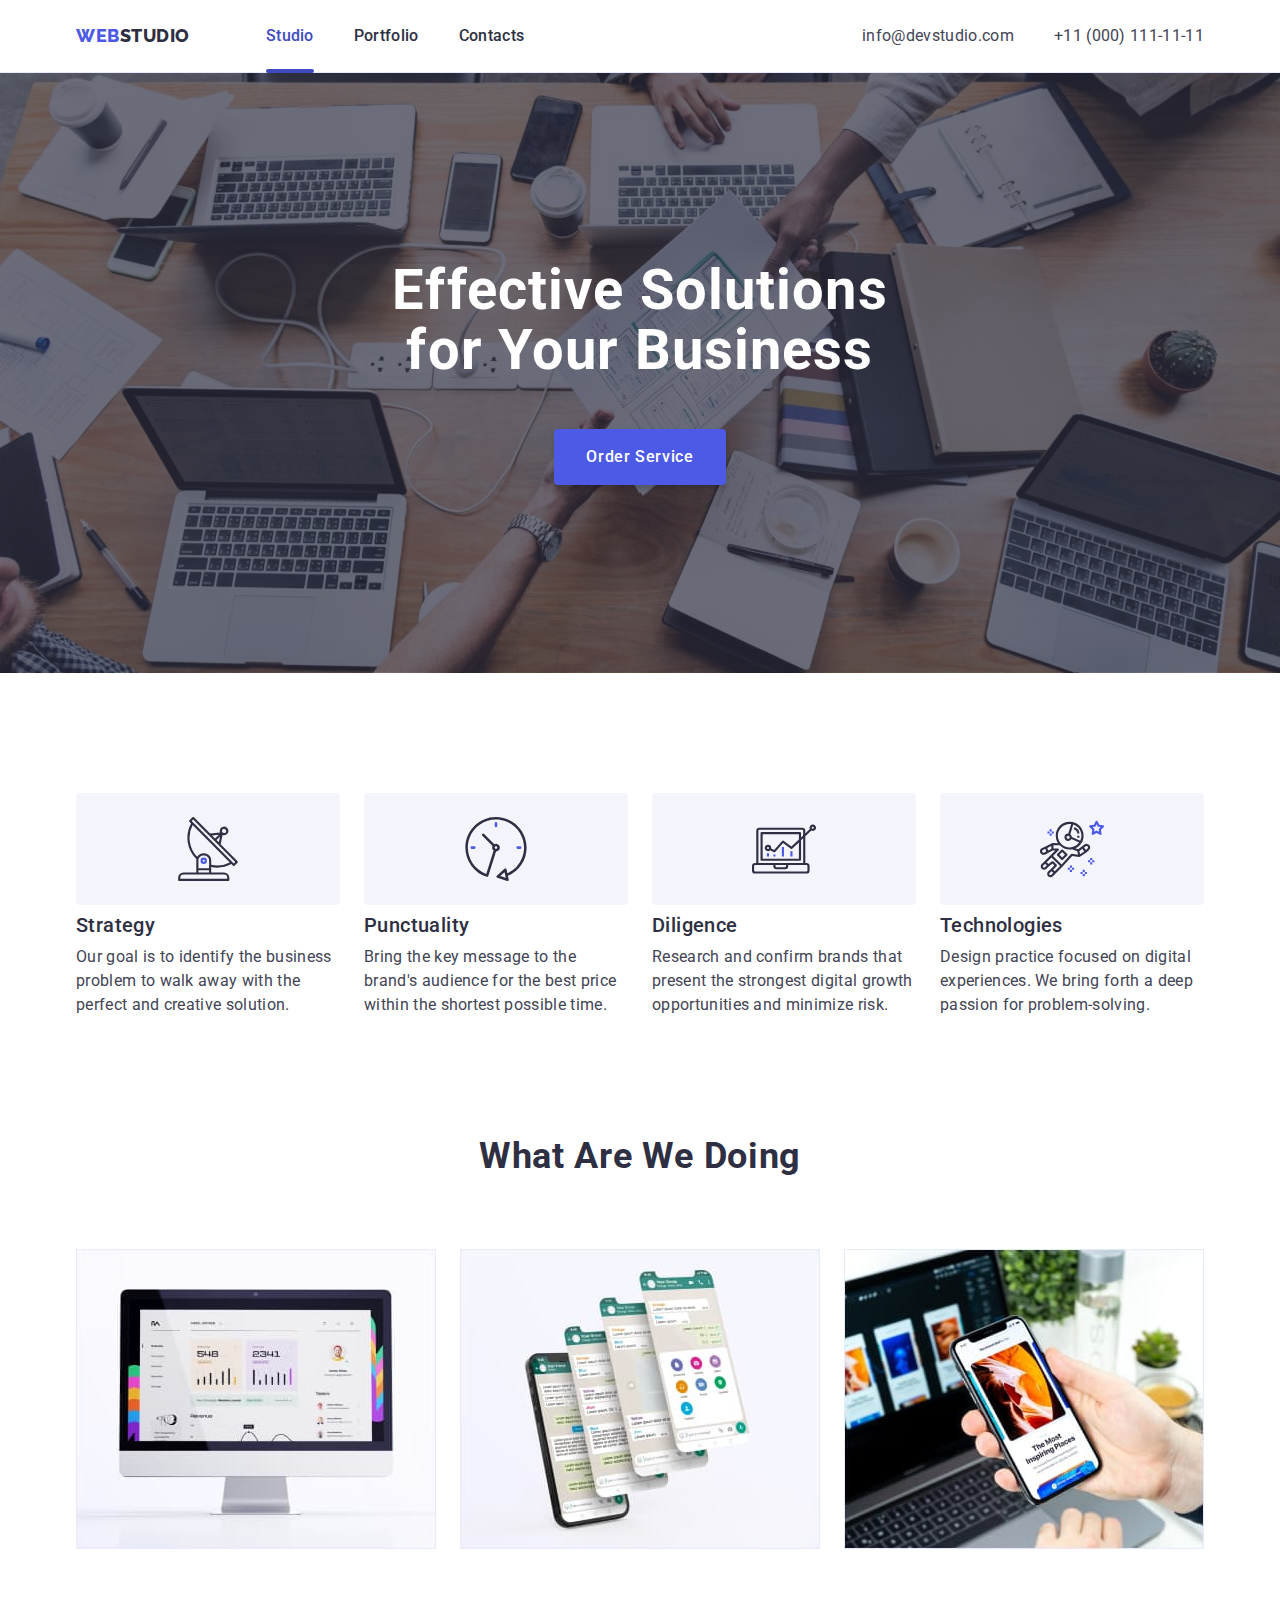
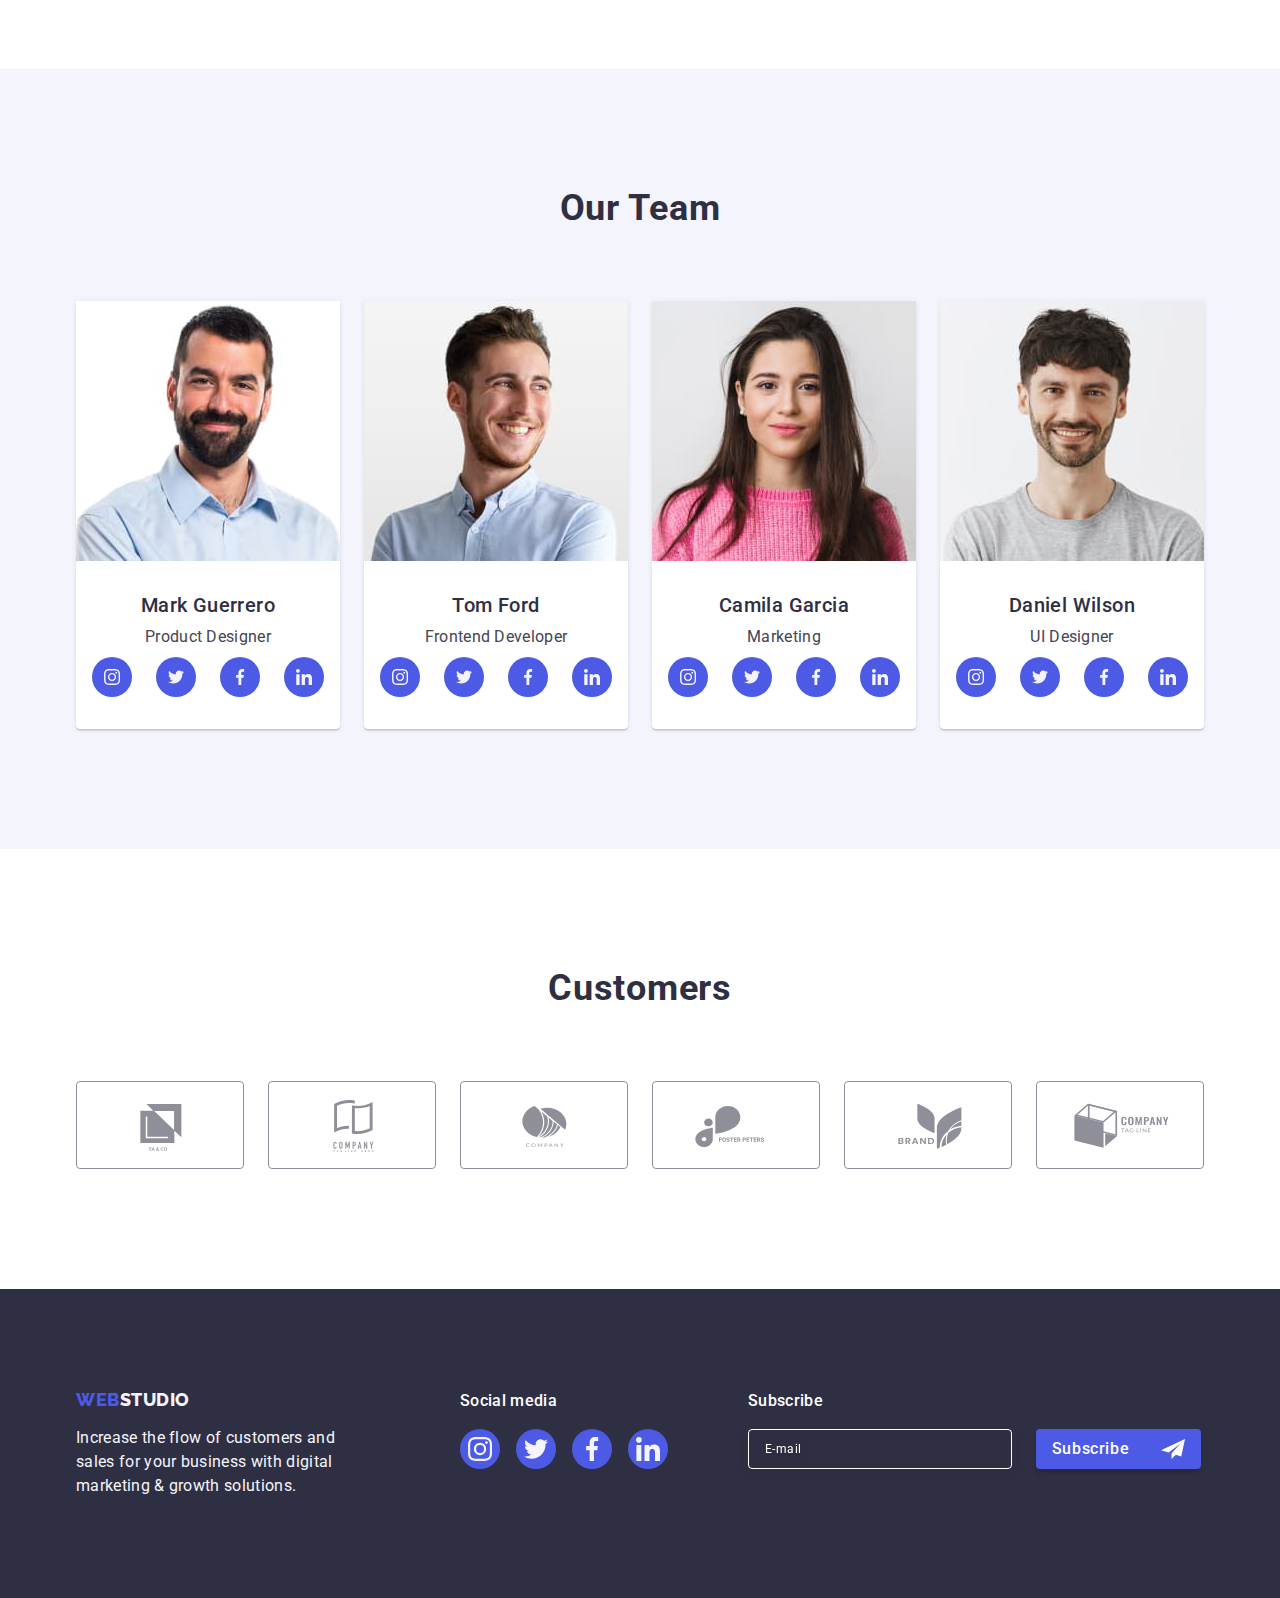
==== commit f2160758: "виправлено" ====
--- a/index.html
+++ b/index.html
@@ -426,14 +426,16 @@
               <input
                 class="form-input"
                 type="text"
-                name="user_name"
+                name="user-name"
                 id="user-name"
               />
               <svg class="form-icon" width="18" height="24">
                 <use href="./images/icons.svg#person"></use>
               </svg>
             </div>
-
+          </div>
+
+          <div class="form-container">
             <label class="form-label" for="user-phone">Phone </label>
 
             <div class="container-input">
@@ -447,7 +449,8 @@
                 <use href="./images/icons.svg#phone"></use>
               </svg>
             </div>
-
+          </div>
+          <div class="form-container">
             <label class="form-label" for="user-email">Email </label>
             <div class="container-input">
               <input
@@ -459,31 +462,36 @@
                 <use href="./images/icons.svg#email"></use>
               </svg>
             </div>
-
-            <div class="container-textarea">
-              <label class="form-label" for="user-comment">Comment </label>
-              <textarea
-                id="user-comment"
-                class="form-input textarea"
-                name="comment"
-                placeholder="Text input"
-              ></textarea>
-            </div>
-
-            <div class="container-checkbox">
-              <input class="check-input visually-hidden" id="user-privacy"
-              type="checkbox" name="user-privacy"" value="true" />
-              <label for="user-privacy" class="form-label"
-                ><span class="checkbox-span">
-                  <svg class="check-icon" width="10" height="8">
-                    <use href="./images/icons.svg#checkbox"></use></svg></span
-                >I accept the terms and conditions of the
-                <a class="privacy-link" href="">Privacy Policy</a>
-              </label>
-            </div>
-
-            <button class="form-btn btn">Send</button>
           </div>
+
+          <div class="container-textarea">
+            <label class="form-label" for="user-comment">Comment </label>
+            <textarea
+              id="user-comment"
+              class="form-input textarea"
+              name="user-comment"
+              placeholder="Text input"
+            ></textarea>
+          </div>
+
+          <div class="container-checkbox">
+            <input
+              class="check-input visually-hidden"
+              id="user-privacy"
+              type="checkbox"
+              name="user-privacy"
+              value="true"
+            />
+            <label for="user-privacy" class="check-label form-label"
+              ><span class="checkbox-span">
+                <svg class="check-icon" width="10" height="8">
+                  <use href="./images/icons.svg#checkbox"></use></svg></span
+              >I accept the terms and conditions of the
+              <a class="privacy-link" href="">Privacy Policy</a>
+            </label>
+          </div>
+
+          <button class="form-btn btn">Send</button>
         </form>
       </div>
     </div>
--- a/css/styles.css
+++ b/css/styles.css
@@ -39,6 +39,7 @@
 textarea,
 button,
 label {
+	display: block;
 	padding: 0;
 	margin: 0;
 	font-weight: inherit;
@@ -572,21 +573,13 @@
 	margin-bottom: 16px;
 	color: var(--caption);
 }
-.form {
-	margin: 16px 24px;
-}
-
-.form-container {
-	display: flex;
-	flex-direction: column;
-	margin-bottom: 8px;
-	gap: 8px;
-	border: none;
-}
 .form-label {
-	display: block;
+	margin-bottom: 4px;
 	line-height: 1.17;
 	color: var(--icon);
+}
+.form-container {
+	margin-bottom: 8px;
 }
 .container-input {
 	position: relative;
@@ -598,6 +591,7 @@
 	border-radius: 4px;
 	background-color: transparent;
 	padding-left: 38px;
+	margin-bottom: 8px;
 	outline: transparent;
 	transition: border-color 250ms cubic-bezier(0.4, 0, 0.2, 1);
 }
@@ -606,13 +600,12 @@
 }
 .form-icon {
 	position: absolute;
-	margin: 3px;
 	top: 50%;
 	left: 16px;
 	transform: translateY(-50%);
 	transition: fill 250ms cubic-bezier(0.4, 0, 0.2, 1);
 }
-.form-icon:focus {
+.form-input:focus + .form-icon {
 	fill: var(--interactive);
 }
 .container-textarea {
@@ -624,6 +617,8 @@
 	color: var(--modal);
 	padding: 8px 16px;
 	resize: none;
+	margin: 0;
+	transition: border-color 250ms cubic-bezier(0.4, 0, 0.2, 1);
 }
 .textarea::placeholder {
 	color: var(--modal);
@@ -643,9 +638,10 @@
 	border-radius: 2px;
 	transition: background-color 250ms cubic-bezier(0.4, 0, 0.2, 1), border 250ms cubic-bezier(0.4, 0, 0.2, 1),
 		fill 250ms cubic-bezier(0.4, 0, 0.2, 1);
-}
-
-.check-input:checked ~ .checkbox-span {
+	margin-right: 8px;
+}
+
+.check-input:checked + .check-label > .checkbox-span {
 	background-color: var(--accent);
 	fill: var(--cloud);
 	border: none;
@@ -654,8 +650,7 @@
 	color: var(--interactive);
 }
 .form-btn {
-	width: 169px;
-	height: 54px;
+	min-width: 169px;
+	height: 56px;
 	margin: 0 auto;
-	display: block;
-}
+}
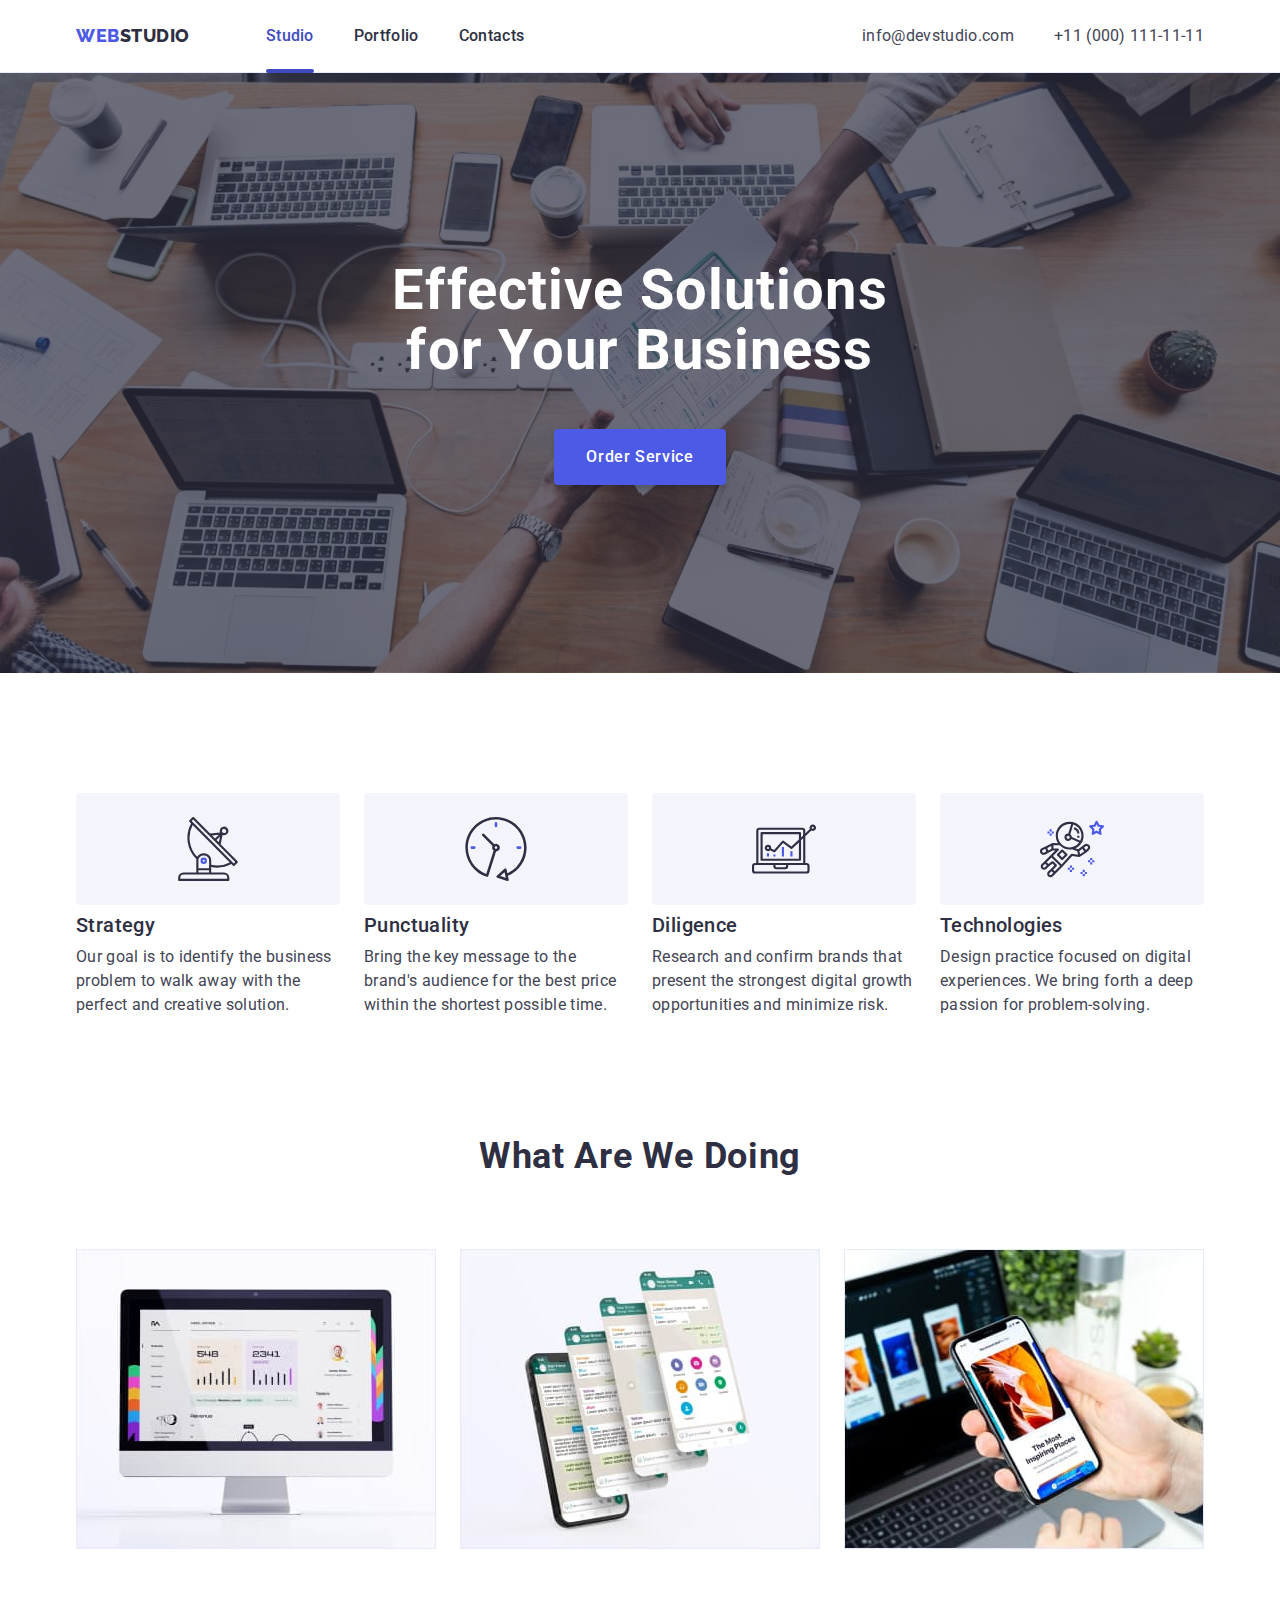
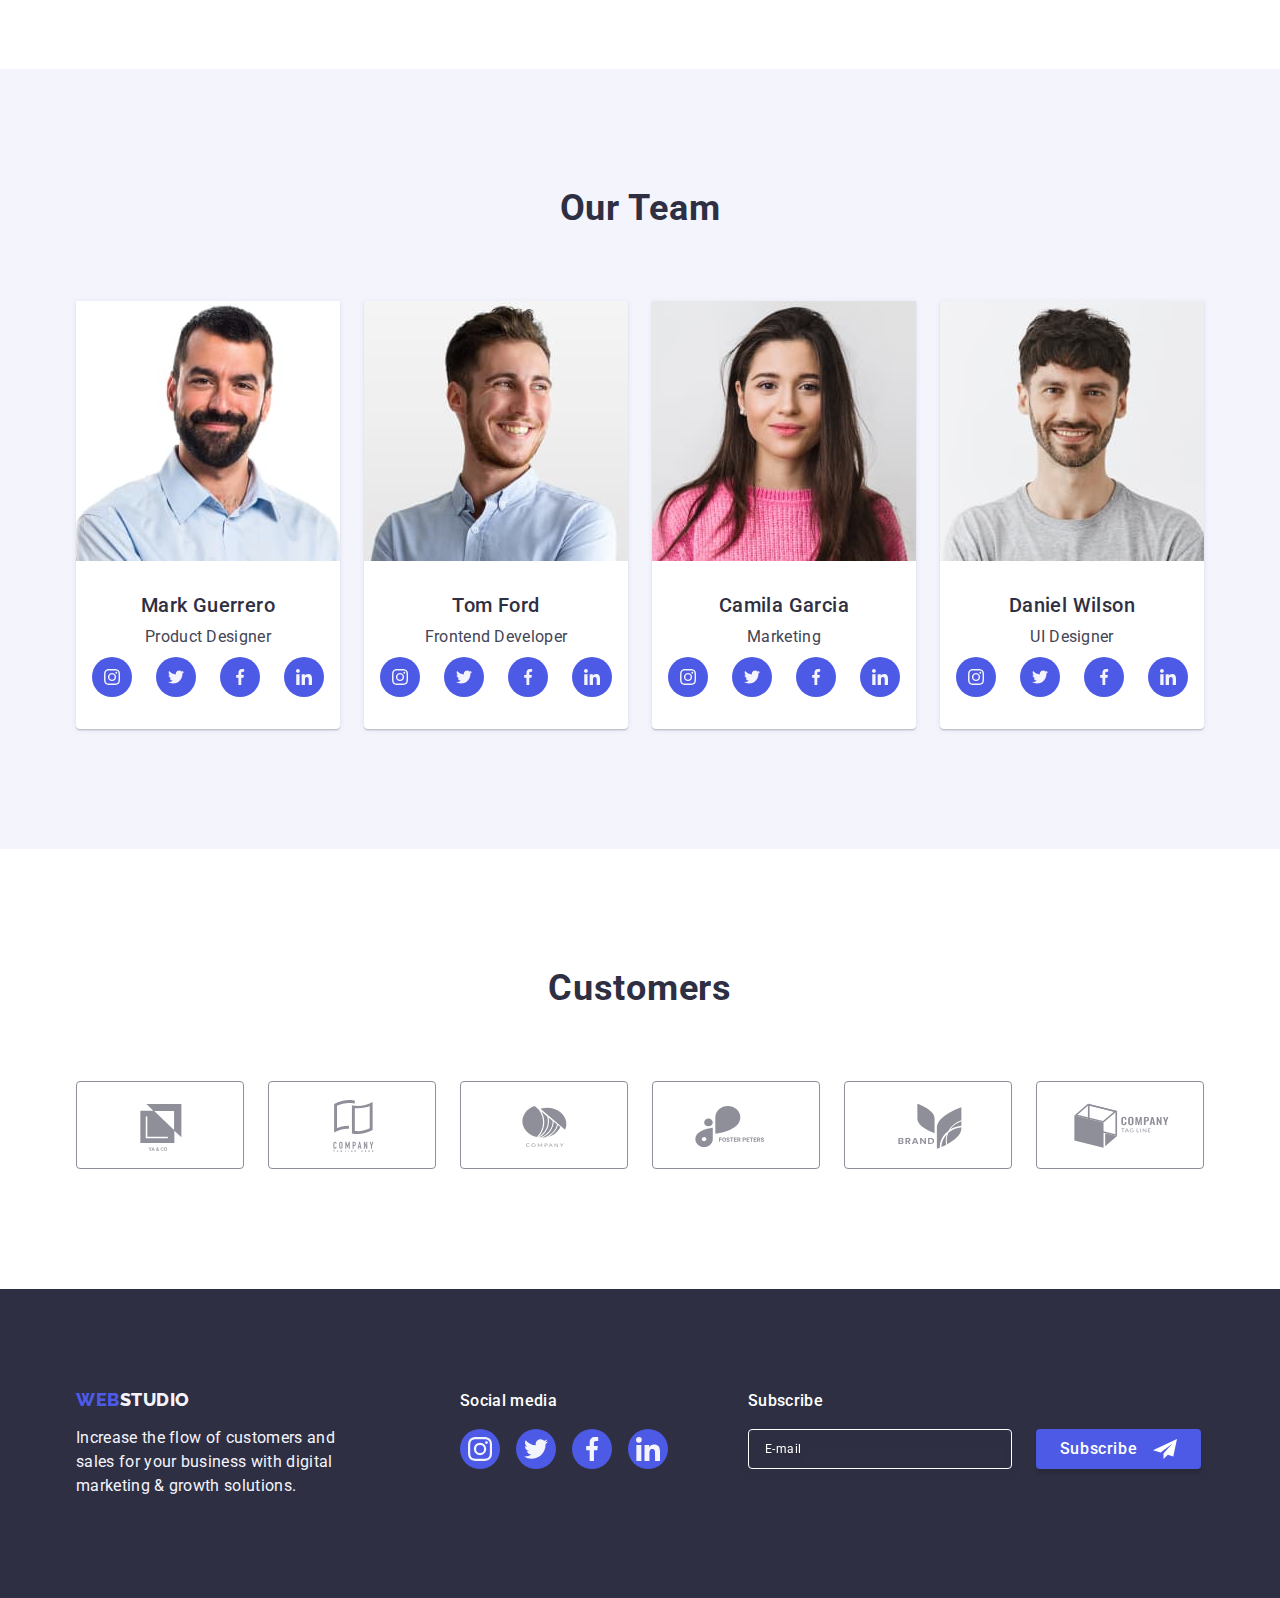
==== commit c325e5f1: "змінив outline, встановив однаковий текст модалки" ====
--- a/index.html
+++ b/index.html
@@ -491,7 +491,7 @@
             </label>
           </div>
 
-          <button class="form-btn btn">Send</button>
+          <button class="form-btn btn" type="submit">Send</button>
         </form>
       </div>
     </div>
--- a/css/styles.css
+++ b/css/styles.css
@@ -399,7 +399,10 @@
 	padding-left: 16px;
 	filter: drop-shadow(0px 4px 4px rgba(0, 0, 0, 0.15));
 }
-
+.subscribe-input:focus,
+.btn-send:focus {
+	outline: none;
+}
 .subscribe-input::placeholder {
 	color: var(--white);
 }
@@ -411,9 +414,7 @@
 	min-width: 165px;
 	padding: 0;
 }
-.send-icon {
-	margin-left: 16px;
-}
+
 /* portfolio */
 
 /* filters btns */
@@ -614,7 +615,6 @@
 .textarea {
 	height: 120px;
 	line-height: 1.17;
-	color: var(--modal);
 	padding: 8px 16px;
 	resize: none;
 	margin: 0;
